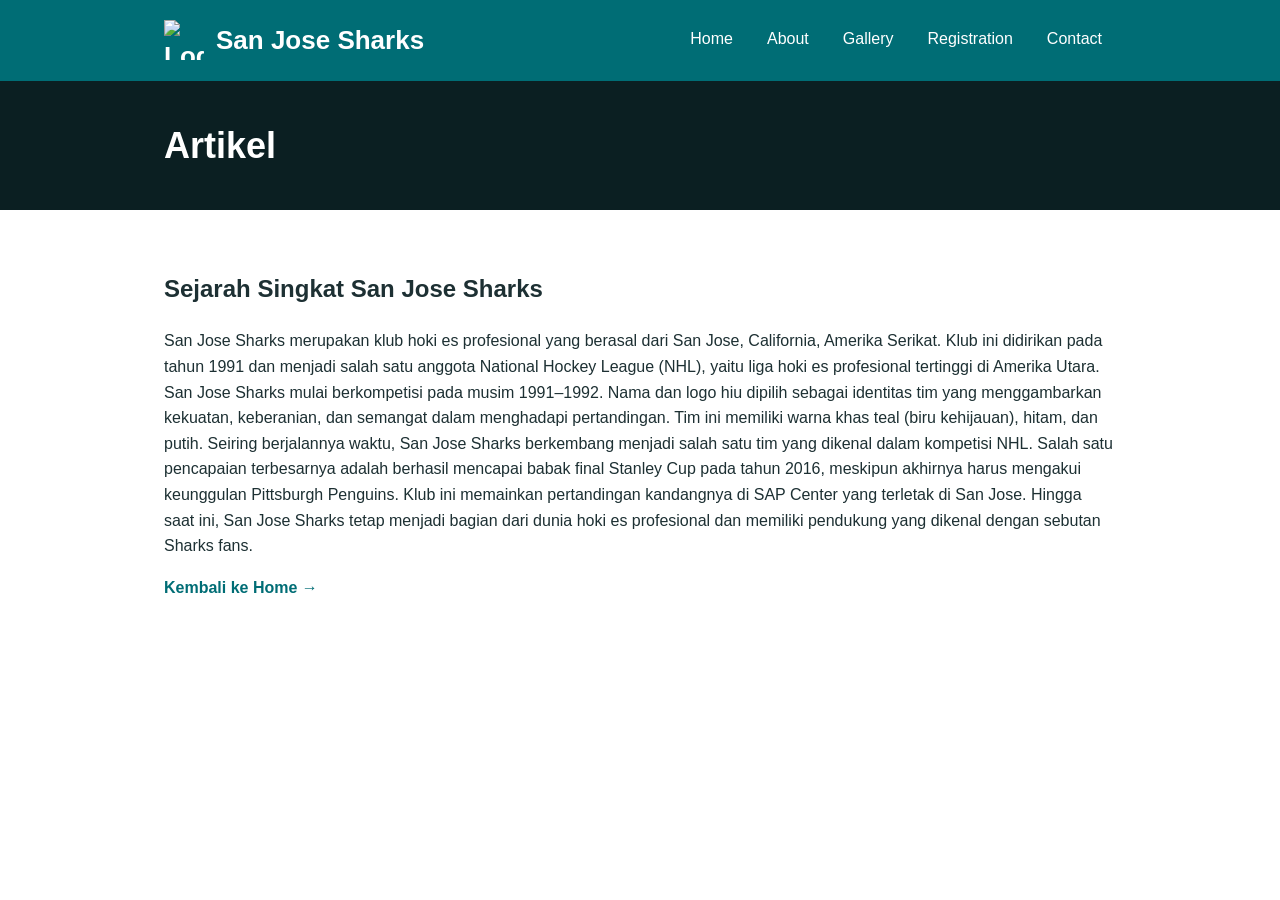
==== artikel.html @ e7c82963 "Add files via upload" ====
<!DOCTYPE html>
<html lang="en">
<head>
    <meta charset="UTF-8">
    <meta name="viewport" content="width=device-width, initial-scale=1.0">
    <title>Sejarah Singkat San Jose Sharks - San Jose Sharks</title>
    <link rel="icon" type="image/jpeg" href="images/sharkslogo.jpg">
    <link rel="stylesheet" href="stylecss.css">
</head>
<body>
<header>
    <div class="container">
        <div class="logo"><img src="images/sharkslogo.jpg" alt="Logo San Jose Sharks" width="40" height="40"><span>San Jose Sharks</span></div>
        <nav aria-label="Menu Utama">
            <ul>
                <li><a href="tugas_UTS_Nicky_Puji_Rahayu.html">Home</a></li>
                <li class="dropdown"><a href="artikel.html#about">About</a>
                    <ul class="submenu">
                        <li><a href="artikel.html#sejarah">Sejarah Tim</a></li>
                        <li><a href="pemain.html">Pemain</a></li>
                        <li><a href="artikel.html#pelatih">Pelatih</a></li>
                    </ul>
                </li>
                <li><a href="gallery.html">Gallery</a></li>
                <li><a href="registration.html">Registration</a></li>
                <li><a href="contact.html">Contact</a></li>
            </ul>
        </nav>
    </div>
</header>
 
<section class="page-title">
    <div class="container">
        <h1>Artikel</h1>
    </div>
</section>
 
<div class="container content">
</body>
</html>

<main>
    <section id="artikel1">
        <h2>Sejarah Singkat San Jose Sharks</h2>
        <p>San Jose Sharks merupakan klub hoki es profesional yang berasal dari San Jose, California, Amerika Serikat. Klub ini didirikan pada tahun 1991 dan menjadi salah satu anggota National Hockey League (NHL), yaitu liga hoki es profesional tertinggi di Amerika Utara.

San Jose Sharks mulai berkompetisi pada musim 1991–1992. Nama dan logo hiu dipilih sebagai identitas tim yang menggambarkan kekuatan, keberanian, dan semangat dalam menghadapi pertandingan. Tim ini memiliki warna khas teal (biru kehijauan), hitam, dan putih.

Seiring berjalannya waktu, San Jose Sharks berkembang menjadi salah satu tim yang dikenal dalam kompetisi NHL. Salah satu pencapaian terbesarnya adalah berhasil mencapai babak final Stanley Cup pada tahun 2016, meskipun akhirnya harus mengakui keunggulan Pittsburgh Penguins. Klub ini memainkan pertandingan kandangnya di SAP Center yang terletak di San Jose.

Hingga saat ini, San Jose Sharks tetap menjadi bagian dari dunia hoki es profesional dan memiliki pendukung yang dikenal dengan sebutan Sharks fans.</p>
        <a class="button" href="tugas_UTS_Nicky_Puji_Rahayu.html">Kembali ke Home</a>
    </section>
---- stylecss.css ----
* { box-sizing: border-box; }
 
body { margin: 0; font-family: Verdana, sans-serif; color: #1d3033; line-height: 1.6; }
a { color: #006D75; }
html { scroll-behavior: smooth; }
 

.container { max-width: 1000px; margin: 0 auto; padding: 0 24px; }
 

header { background: #006D75; color: #fff; }
header .container { display: flex; align-items: center; justify-content: space-between; flex-wrap: wrap; gap: 12px; padding-top: 16px; padding-bottom: 16px; }
.logo { display: flex; align-items: center; gap: 12px; font-size: 26px; font-weight: bold; }
nav ul { list-style: none; margin: 0; padding: 0; display: flex; gap: 6px; flex-wrap: wrap; }
nav a { display: block; color: #fff; text-decoration: none; padding: 10px 14px; border-bottom: 3px solid transparent; }
nav a:hover { border-bottom-color: #fff; }
.dropdown { position: relative; }
.submenu { display: none; position: absolute; top: 100%; left: 0; width: 180px; background: #fff; flex-direction: column; gap: 0; box-shadow: 0 6px 18px rgba(0,0,0,.25); z-index: 10; }
.submenu a { color: #0B1F22; border-bottom: none; }
.submenu a:hover { background: #F2F7F7; }
.dropdown:hover .submenu, .dropdown:focus-within .submenu { display: flex; }
 

.hero { min-height: 380px; display: flex; align-items: center; color: #fff;
  background-color: #27474B;
  background-image: linear-gradient(rgba(11,31,34,.6), rgba(11,31,34,.6)), url("images/sharksposter.jpg");
  background-size: cover; background-position: center; }
.hero .container { width: 100%; padding-top: 48px; padding-bottom: 48px; }
.hero h1 { font-size: 48px; line-height: 1.1; margin: 0 0 12px; }
.hero p { font-size: 20px; margin: 0; max-width: 560px; }
 

.page-title { background: #0B1F22; color: #fff; padding: 36px 0; }
.page-title h1 { margin: 0; font-size: 36px; }
 

.content { display: flex; gap: 32px; flex-wrap: wrap; align-items: flex-start; padding-top: 40px; padding-bottom: 40px; }
main { flex: 1 1 560px; min-width: 0; }
aside { flex: 0 1 260px; min-width: 220px; background: #F2F7F7; border-radius: 8px; padding: 24px; }
aside h3 { margin: 0 0 12px; font-size: 20px; }
aside ul { list-style: none; margin: 0; padding: 0; display: flex; flex-direction: column; gap: 10px; }
 
/* Artikel */
article { border-bottom: 1px solid #CFE4E5; padding-bottom: 20px; margin-bottom: 24px; }
article::after { content: ""; display: block; clear: both; }
article h2 { margin: 0 0 8px; font-size: 24px; }
article p { margin: 0 0 14px; color: #3C5558; }
 

.thumb { float: left; width: 320px; height: 220px; object-fit: cover; border-radius: 6px; margin: 4px 20px 12px 0; }
 

.button { display: inline-block; color: #006D75; font-weight: bold; text-decoration: none; background: none; padding: 0; border: none; }
.button::after { content: " \2192"; }
.button:hover { text-decoration: underline; }
 

button.button { background: #006D75; color: #fff; padding: 12px 24px; border-radius: 6px; font-size: 16px; cursor: pointer; }
button.button::after { content: ""; }
button.button:hover { background: #0B1F22; text-decoration: none; }
 

.gallery { display: grid; grid-template-columns: repeat(auto-fit, minmax(180px, 1fr)); gap: 12px; }
.photo { height: 150px; background: #CFE4E5; border-radius: 8px; display: flex; align-items: center; justify-content: center; }
form label { display: block; font-weight: bold; margin: 16px 0 6px; }
form input, form textarea { width: 100%; padding: 10px; border: 1px solid #9FC9CC; border-radius: 6px; font: inherit; }
form button { margin-top: 20px; }
 
/* Footer */
footer { background: #0B1F22; color: #CFE4E5; text-align: center; padding: 24px; font-size: 14px; }
footer p { margin: 0; }

table {
    width: 100%;
    border-collapse: separate;
    border-spacing: 0;
    margin-top: 12px;
    border: 1px solid #CFE4E5;
    border-radius: 8px;
    overflow: hidden;
    font-family: Arial, Helvetica, sans-serif;
    font-size: 16px;
}

th, td {
    text-align: left;
    padding: 12px 16px;
}

th {
    background: #006D75;
    color: #fff;
}

td {
    border-top: 1px solid #CFE4E5;
}

tbody tr:nth-child(even) {
    background: #F2F7F7;
}

tbody tr:hover {
    background: #E1EFF0;
}

td:first-child, th:first-child {
    width: 100px;
    text-align: center;
}

.simple-form { max-width: 600px; }
.simple-form label { display: block; font-weight: bold; margin: 18px 0 6px; }
.simple-form input, .simple-form textarea { width: 100%; padding: 12px; border: 1px solid #006D75; border-radius: 4px; font: inherit; background: #fff; }
.simple-form input:focus, .simple-form textarea:focus { outline: 3px solid #1a9be6; outline-offset: 0; }
.send { margin-top: 22px; background: #006D75; color: #fff; border: none; border-radius: 6px; padding: 12px 28px; font-size: 16px; font-weight: bold; cursor: pointer; }
.send:hover { background: #0B1F22; }

#dukung {
    background: #006D75;
    color: #fff;
    border: none;
    border-radius: 6px;
    padding: 12px 24px;
    font-size: 16px;
    font-weight: bold;
    cursor: pointer;
}
#dukung:hover { background: #0B1F22; }

#dukung { transition: transform 0.15s; }
#dukung:hover { transform: scale(1.06); }
#dukung:active { transform: scale(0.95); }

.pop { animation: pop 0.4s ease; }

@keyframes pop {
    0%   { transform: scale(1); }
    50%  { transform: scale(1.3) rotate(-4deg); }
    100% { transform: scale(1); }
}
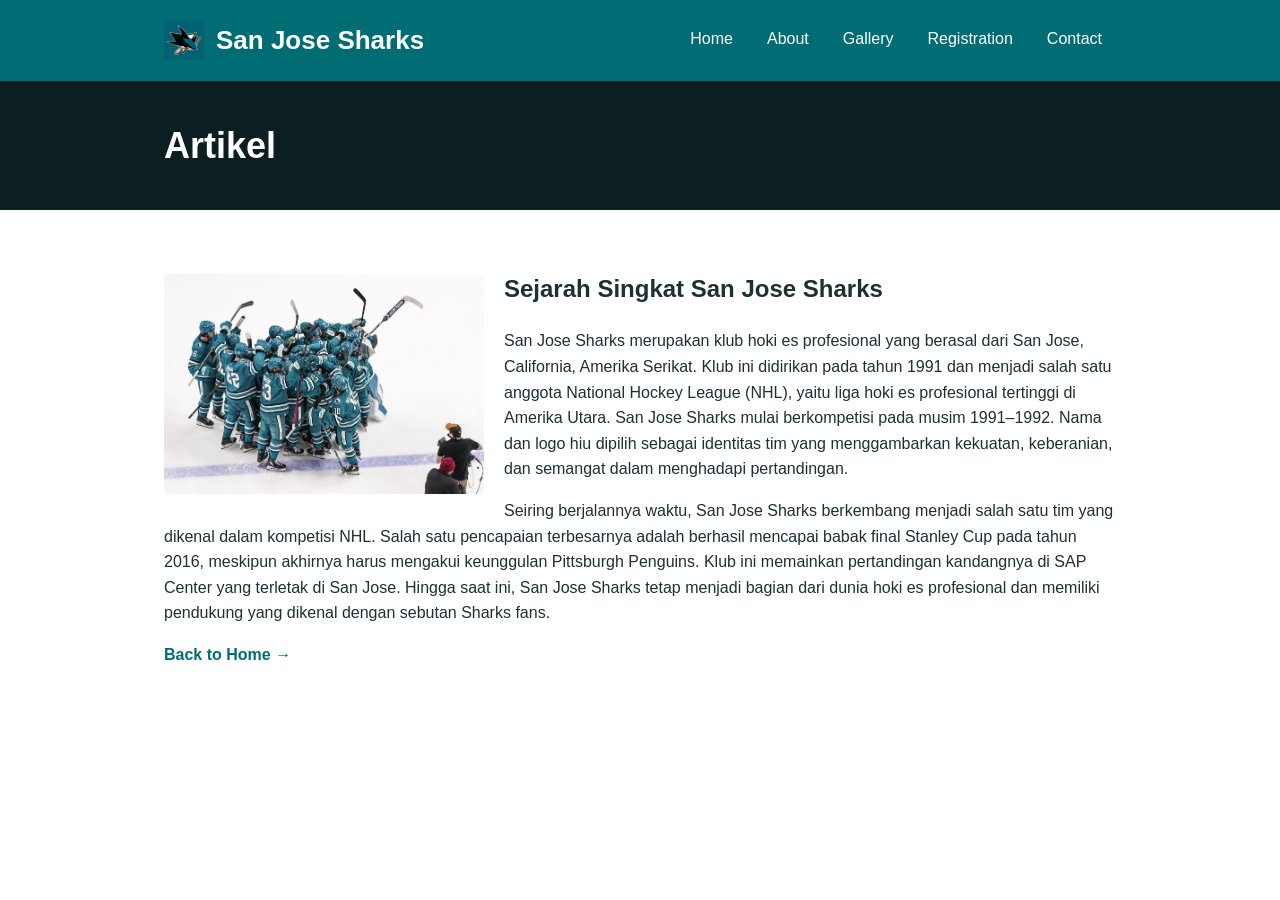
==== commit 6540c394: "Add files via upload" ====
--- a/artikel.html
+++ b/artikel.html
@@ -13,7 +13,7 @@
         <div class="logo"><img src="images/sharkslogo.jpg" alt="Logo San Jose Sharks" width="40" height="40"><span>San Jose Sharks</span></div>
         <nav aria-label="Menu Utama">
             <ul>
-                <li><a href="tugas_UTS_Nicky_Puji_Rahayu.html">Home</a></li>
+                <li><a href="index.html">Home</a></li>
                 <li class="dropdown"><a href="artikel.html#about">About</a>
                     <ul class="submenu">
                         <li><a href="artikel.html#sejarah">Sejarah Tim</a></li>
@@ -41,13 +41,14 @@
 
 <main>
     <section id="artikel1">
+        <img class="thumb" src="images/artikel1.jpg">
         <h2>Sejarah Singkat San Jose Sharks</h2>
         <p>San Jose Sharks merupakan klub hoki es profesional yang berasal dari San Jose, California, Amerika Serikat. Klub ini didirikan pada tahun 1991 dan menjadi salah satu anggota National Hockey League (NHL), yaitu liga hoki es profesional tertinggi di Amerika Utara.
 
-San Jose Sharks mulai berkompetisi pada musim 1991–1992. Nama dan logo hiu dipilih sebagai identitas tim yang menggambarkan kekuatan, keberanian, dan semangat dalam menghadapi pertandingan. Tim ini memiliki warna khas teal (biru kehijauan), hitam, dan putih.
+San Jose Sharks mulai berkompetisi pada musim 1991–1992. Nama dan logo hiu dipilih sebagai identitas tim yang menggambarkan kekuatan, keberanian, dan semangat dalam menghadapi pertandingan.</p>
 
-Seiring berjalannya waktu, San Jose Sharks berkembang menjadi salah satu tim yang dikenal dalam kompetisi NHL. Salah satu pencapaian terbesarnya adalah berhasil mencapai babak final Stanley Cup pada tahun 2016, meskipun akhirnya harus mengakui keunggulan Pittsburgh Penguins. Klub ini memainkan pertandingan kandangnya di SAP Center yang terletak di San Jose.
+<p>Seiring berjalannya waktu, San Jose Sharks berkembang menjadi salah satu tim yang dikenal dalam kompetisi NHL. Salah satu pencapaian terbesarnya adalah berhasil mencapai babak final Stanley Cup pada tahun 2016, meskipun akhirnya harus mengakui keunggulan Pittsburgh Penguins. Klub ini memainkan pertandingan kandangnya di SAP Center yang terletak di San Jose.
 
 Hingga saat ini, San Jose Sharks tetap menjadi bagian dari dunia hoki es profesional dan memiliki pendukung yang dikenal dengan sebutan Sharks fans.</p>
-        <a class="button" href="tugas_UTS_Nicky_Puji_Rahayu.html">Kembali ke Home</a>
+        <a class="button" href="index.html">Back to Home</a>
     </section>
